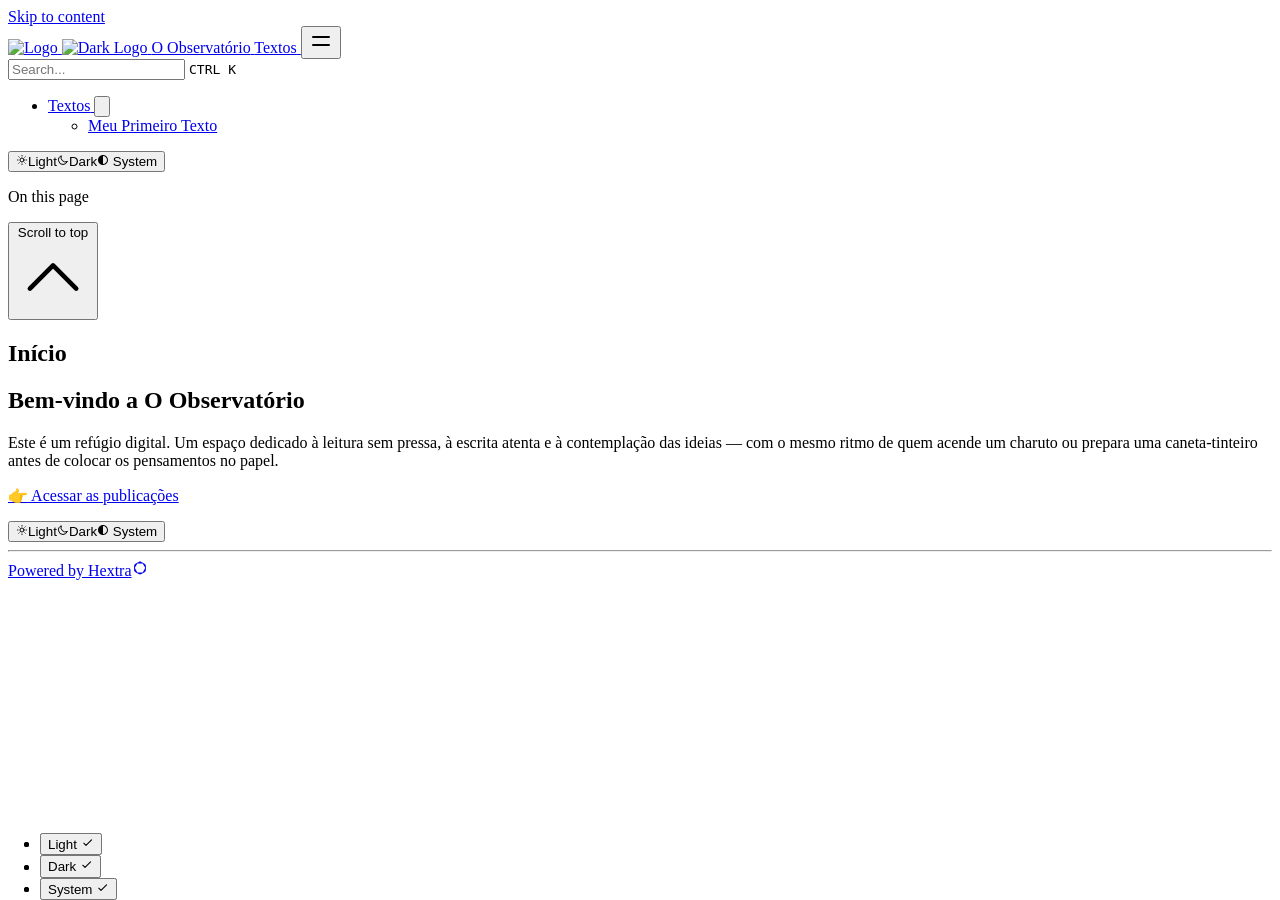
==== public/index.html @ ff262e1a "commirt inicial - testando" ====
<!DOCTYPE html>
<html lang="en" dir="ltr"><head>
	<meta name="generator" content="Hugo 0.154.5"><script src="/livereload.js?mindelay=10&amp;v=2&amp;port=1313&amp;path=livereload" data-no-instant defer></script>
  <meta charset="utf-8" />
  <meta name="viewport" content="width=device-width, initial-scale=1.0" /><meta name="robots" content="noindex, nofollow" />
  <link rel="icon shortcut" href="/favicon.ico" sizes="32x32" />
<link rel="icon" href="/favicon.svg" type="image/svg+xml" id="favicon-svg" />
<link rel="icon" href="/favicon-16x16.png" type="image/png" sizes="16x16" />
<link rel="icon" href="/favicon-32x32.png" type="image/png" sizes="32x32" />
<link rel="apple-touch-icon" href="/apple-touch-icon.png" sizes="180x180" />
<link fetchpriority="low" href="/site.webmanifest" rel="manifest" />
<title>O Observatório</title>
  <meta name="description" content="" /><link rel="canonical" href="http://localhost:1313/" itemprop="url" />

<meta property="og:title" content="Início">
<meta
  property="og:description"
  content="
    
      
    
  ">
<meta
  property="og:type"
  content="
    website
  ">
<meta property="og:url" content="http://localhost:1313/">


  <meta itemprop="name" content="Início">
  <meta itemprop="description" content="Bem-vindo a O ObservatórioEste é um refúgio digital. Um espaço dedicado à leitura sem pressa, à escrita atenta e à contemplação das ideias — com o mesmo ritmo de quem acende um charuto ou prepara uma caneta-tinteiro antes de colocar os pensamentos no papel.
👉 Acessar as publicações">
  <meta itemprop="datePublished" content="2026-05-23T12:38:00-03:00">
  <meta itemprop="dateModified" content="2026-05-23T12:38:00-03:00">
  <meta itemprop="wordCount" content="48">
  <meta name="twitter:card" content="summary">
  <meta name="twitter:title" content="Início">
  <meta name="twitter:description" content="Bem-vindo a O ObservatórioEste é um refúgio digital. Um espaço dedicado à leitura sem pressa, à escrita atenta e à contemplação das ideias — com o mesmo ritmo de quem acende um charuto ou prepara uma caneta-tinteiro antes de colocar os pensamentos no papel.
👉 Acessar as publicações">
<link href="/css/compiled/main.css" rel="stylesheet" />
    <link href="/css/variables.css" rel="stylesheet" />
    <link href="/css/custom.css" rel="stylesheet" />

  
<script src="/js/main-head.js" integrity=""></script>

  
  
  </head>
<body>
    <a href="#content" class="hx:sr-only hx:focus-visible:not-sr-only hx:focus-visible:fixed hx:focus-visible:z-50 hx:focus-visible:top-2 hx:focus-visible:left-2 hx:focus-visible:bg-primary-500 hx:focus-visible:text-white hx:focus-visible:px-4 hx:focus-visible:py-2 hx:focus-visible:rounded-md hx:focus-visible:text-sm hx:focus-visible:font-medium">Skip to content</a><div class="hextra-nav-container hx:sticky hx:top-0 hx:z-20 hx:w-full hx:bg-transparent hx:print:hidden">
  <div
    class="hextra-nav-container-blur hx:pointer-events-none hx:absolute hx:z-[-1] hx:h-full hx:w-full hx:bg-white hx:dark:bg-dark hx:shadow-[0_2px_4px_rgba(0,0,0,.02),0_1px_0_rgba(0,0,0,.06)] hx:contrast-more:shadow-[0_0_0_1px_#000] hx:dark:shadow-[0_-1px_0_rgba(255,255,255,.1)_inset] hx:contrast-more:dark:shadow-[0_0_0_1px_#fff]"
  ></div>

  <nav class="hextra-max-navbar-width hx:mx-auto hx:flex hx:items-center hx:justify-end hx:gap-2 hx:h-16 hx:px-6">
    <a class="hx:flex hx:items-center hx:hover:opacity-75 hx:ltr:mr-auto hx:rtl:ml-auto" href="/">
    <img class="hx:mr-2 hx:block hx:dark:hidden" src="/images/logo.svg" alt="Logo" height="20" width="20" />
    <img class="hx:mr-2 hx:hidden hx:dark:block" src="/images/logo.svg" alt="Dark Logo" height="20" width="20" />
    <span class="hx:mr-2 hx:font-extrabold hx:inline hx:select-none">O Observatório</span>
</a>
<a
  title=""
  href="/blog"
  
  class="hx:text-sm hx:contrast-more:text-gray-700 hx:contrast-more:dark:text-gray-100 hx:relative hx:-ml-2 hx:hidden hx:whitespace-nowrap hx:p-2 hx:md:inline-flex hx:items-center hx:gap-1 hx:text-gray-600 hx:hover:text-gray-800 hx:dark:text-gray-400 hx:dark:hover:text-gray-200"
><span class="hx:text-center">Textos</span>
</a><button type="button" aria-label="Menu" aria-expanded="false" class="hextra-hamburger-menu hx:cursor-pointer hx:-mr-2 hx:rounded-sm hx:p-2 hx:active:bg-gray-400/20 hx:md:hidden hx:hextra-focus-visible-inset"><svg height=24 fill="none" viewBox="0 0 24 24" stroke="currentColor"><g><path stroke-linecap="round" stroke-linejoin="round" stroke-width="2" d="M4 8H20"></path></g><g><path stroke-linecap="round" stroke-linejoin="round" stroke-width="2" d="M4 16H20"></path></g></svg></button>
  </nav>
</div>

  <div class='hx:mx-auto hx:flex hextra-max-page-width'>
    <aside class="hextra-sidebar-container hx:flex hx:flex-col hx:print:hidden hx:md:top-16 hx:md:shrink-0 hx:md:w-64 hx:md:self-start hx:max-md:[transform:translate3d(0,-100%,0)] hx:md:hidden hx:xl:block">
    <div class="hx:px-4 hx:pt-4 hx:md:hidden">
      <div class="hextra-search-wrapper hx:relative hx:md:w-64">
  <div class="hx:relative hx:flex hx:items-center hx:text-gray-900 hx:contrast-more:text-gray-800 hx:dark:text-gray-300 hx:contrast-more:dark:text-gray-300">
    <input
      placeholder="Search..."
      aria-label="Search..."
      class="hextra-search-input hx:hextra-focus-visible hx:block hx:w-full hx:appearance-none hx:rounded-lg hx:px-3 hx:py-2 hx:transition-colors hx:text-base hx:leading-tight hx:md:text-sm hx:bg-black/[.05] hx:dark:bg-gray-50/10 hx:focus-visible:bg-white hx:dark:focus-visible:bg-dark hx:placeholder:text-gray-500 hx:dark:placeholder:text-gray-400 hx:contrast-more:border hx:contrast-more:border-current"
      type="search"
      autocomplete="off"
      value=""
      spellcheck="false"
    />
    <kbd
      class="hx:absolute hx:my-1.5 hx:select-none hx:ltr:right-1.5 hx:rtl:left-1.5 hx:h-5 hx:rounded-sm hx:bg-white hx:px-1.5 hx:font-mono hx:text-[10px] hx:font-medium hx:text-gray-500 hx:border hx:border-gray-200 hx:dark:border-gray-100/20 hx:dark:bg-dark/50 hx:contrast-more:border-current hx:contrast-more:text-current hx:contrast-more:dark:border-current hx:items-center hx:gap-1 hx:transition-opacity hx:pointer-events-none hx:hidden hx:sm:flex"
    >
      CTRL K
    </kbd>
  </div>

  <div>
    <ul
      class="hextra-search-results hextra-scrollbar hx:hidden hx:border hx:border-gray-200 hx:bg-white hx:text-gray-100 hx:dark:border-neutral-800 hx:dark:bg-neutral-900 hx:absolute hx:top-full hx:z-20 hx:mt-2 hx:overflow-auto hx:overscroll-contain hx:rounded-xl hx:py-2.5 hx:shadow-xl hx:max-h-[min(calc(50vh-11rem-env(safe-area-inset-bottom)),400px)] hx:md:max-h-[min(calc(100vh-5rem-env(safe-area-inset-bottom)),400px)] hx:inset-x-0 hx:ltr:md:left-auto hx:rtl:md:right-auto hx:contrast-more:border hx:contrast-more:border-gray-900 hx:contrast-more:dark:border-gray-50 hx:w-screen hx:min-h-[100px] hx:max-w-[min(calc(100vw-2rem),calc(100%+20rem))]"
      aria-label="Search results"
      style="transition: max-height 0.2s ease 0s;"
    ></ul>
    <div class="hextra-search-status hx:sr-only" aria-live="polite" role="status"></div>
  </div>
</div>

    </div><div class="hextra-scrollbar hx:overflow-y-auto hx:overflow-x-hidden hx:p-4 hx:grow hx:md:h-[calc(100vh-var(--navbar-height)-var(--menu-height))]">
    <ul class="hx:flex hx:flex-col hx:gap-1 hx:md:hidden">
      
      
              <li class=""><div class="hextra-sidebar-item hx:group hx:relative hx:flex hx:items-center" data-active="false">
    <a
      class="hx:flex hx:items-center hx:justify-between hx:gap-2 hx:grow hx:cursor-pointer hx:rounded-sm hx:px-2 hx:py-1.5 hx:text-sm hx:transition-colors [-webkit-tap-highlight-color:transparent] [-webkit-touch-callout:none] hx:hextra-focus-visible-inset hx:ltr:pr-8 hx:rtl:pl-8 hx:text-gray-500 hx:hover:bg-gray-100 hx:hover:text-gray-900 hx:contrast-more:border hx:contrast-more:border-transparent hx:contrast-more:text-gray-900 hx:contrast-more:hover:border-gray-900 hx:dark:text-neutral-400 hx:dark:hover:bg-primary-100/5 hx:dark:hover:text-gray-50 hx:contrast-more:dark:text-gray-50 hx:contrast-more:dark:hover:border-gray-50"
      href="/blog/"
      
    >
      <span class="hx:min-w-0 [word-break:break-word]">Textos</span>
    </a>
      <button type="button" class="hextra-sidebar-collapsible-button hx:absolute hx:top-1/2 hx:-translate-y-1/2 hx:ltr:right-2 hx:rtl:left-2 hx:shrink-0 hx:cursor-pointer hx:p-0 hx:text-gray-500 hx:dark:text-neutral-400 hx:group-hover:text-gray-900 hx:dark:group-hover:text-gray-50 hx:group-data-[active=true]:text-primary-800 hx:group-data-[active=true]:dark:text-primary-600 hx:hextra-focus-visible-inset" aria-label="Toggle section" aria-expanded="false"><svg fill="none" viewBox="0 0 24 24" stroke="currentColor" aria-hidden="true" focusable="false" class="hx:h-[18px] hx:min-w-[18px] hx:rounded-xs hx:p-0.5 hx:hover:bg-gray-800/5 hx:dark:hover:bg-gray-100/5"><path stroke-linecap="round" stroke-linejoin="round" stroke-width="2" d="M9 5l7 7-7 7" class="hx:origin-center hx:transition-transform hx:rtl:-rotate-180"></path></svg></button>
  </div><div class="hextra-sidebar-children hx:ltr:pr-0 hx:rtl:pl-0 hx:overflow-hidden">
        <ul class='hx:relative hx:flex hx:flex-col hx:gap-1 hx:before:absolute hx:before:inset-y-1 hx:before:w-px hx:before:bg-gray-200 hx:before:content-[""] hx:ltr:ml-3 hx:ltr:pl-3 hx:ltr:before:left-0 hx:rtl:mr-3 hx:rtl:pr-3 hx:rtl:before:right-0 hx:dark:before:bg-neutral-800'><li class="hx:flex hx:flex-col "><div class="hextra-sidebar-item hx:group hx:relative hx:flex hx:items-center" data-active="false">
    <a
      class="hx:flex hx:items-center hx:justify-between hx:gap-2 hx:grow hx:cursor-pointer hx:rounded-sm hx:px-2 hx:py-1.5 hx:text-sm hx:transition-colors [-webkit-tap-highlight-color:transparent] [-webkit-touch-callout:none] hx:hextra-focus-visible-inset hx:text-gray-500 hx:hover:bg-gray-100 hx:hover:text-gray-900 hx:contrast-more:border hx:contrast-more:border-transparent hx:contrast-more:text-gray-900 hx:contrast-more:hover:border-gray-900 hx:dark:text-neutral-400 hx:dark:hover:bg-primary-100/5 hx:dark:hover:text-gray-50 hx:contrast-more:dark:text-gray-50 hx:contrast-more:dark:hover:border-gray-50"
      href="/blog/meu-primeiro-texto/"
      
    >
      <span class="hx:min-w-0 [word-break:break-word]">Meu Primeiro Texto</span>
    </a>
  </div>
              
            </li></ul>
      </div></li>
    </ul>

    <div class="hx:max-xl:hidden hx:h-0 hx:w-64 hx:shrink-0"></div></div>
  
  
    <div class="hx:md:hidden  hx:sticky hx:bottom-0 hx:max-h-(--menu-height) hx:bg-white hx:dark:bg-dark hx:mx-4 hx:py-4 hx:shadow-[0_-12px_16px_#fff] hx:flex hx:items-center hx:gap-2 hx:border-gray-200 hx:dark:border-neutral-800 hx:dark:shadow-[0_-12px_16px_#111] hx:contrast-more:border-neutral-400 hx:contrast-more:shadow-none hx:contrast-more:dark:shadow-none hx:border-t" data-toggle-animation="show"><div class="hx:flex hx:grow hx:flex-col"><div class="hx:flex hx:justify-items-start hx:group" data-theme="light">
  <button
    title="Change theme"
    data-state="closed"
    data-location="bottom"
    class="hextra-theme-toggle hx:cursor-pointer hx:rounded-md hx:text-left hx:font-medium hx:h-7 hx:px-2 hx:text-xs hx:hover:bg-gray-100 hx:hover:text-gray-900 hx:dark:hover:bg-primary-100/5 hx:dark:hover:text-gray-50 hx:font-medium hx:text-gray-600 hx:transition-colors hx:dark:text-gray-400 hx:grow"
    type="button"
    aria-label="Change theme"
    aria-expanded="false"
    aria-haspopup="menu"
  >
    <div class="hx:flex hx:items-center hx:gap-2 hx:capitalize"><svg height=12 class="hx:group-data-[theme=dark]:hidden hx:group-data-[theme=system]:hidden" xmlns="http://www.w3.org/2000/svg" fill="none" viewBox="0 0 24 24" stroke-width="2" stroke="currentColor" aria-hidden="true"><path stroke-linecap="round" stroke-linejoin="round" d="M12 3v1m0 16v1m9-9h-1M4 12H3m15.364 6.364l-.707-.707M6.343 6.343l-.707-.707m12.728 0l-.707.707M6.343 17.657l-.707.707M16 12a4 4 0 11-8 0 4 4 0 018 0z"/></svg><span class="hx:group-data-[theme=dark]:hidden hx:group-data-[theme=system]:hidden">Light</span><svg height=12 class="hx:group-data-[theme=light]:hidden hx:group-data-[theme=system]:hidden" xmlns="http://www.w3.org/2000/svg" fill="none" viewBox="0 0 24 24" stroke-width="2" stroke="currentColor" aria-hidden="true"><path stroke-linecap="round" stroke-linejoin="round" d="M20.354 15.354A9 9 0 018.646 3.646 9.003 9.003 0 0012 21a9.003 9.003 0 008.354-5.646z"/></svg><span class="hx:group-data-[theme=light]:hidden hx:group-data-[theme=system]:hidden">Dark</span><svg height=12 class="hx:group-data-[theme=dark]:hidden hx:group-data-[theme=light]:hidden" xmlns="http://www.w3.org/2000/svg" viewBox="0 0 24 24"  fill="currentColor">
  <path d="M 11.996094,2 C 6.4986225,2.0192368 2.03125,6.5024993 2.03125,12 c 0,5.497501 4.4673725,9.980763 9.964844,10 H 12 12.0039 c 5.497471,-0.01924 9.964844,-4.502499 9.964844,-10 0,-5.4975007 -4.467373,-9.9807632 -9.964844,-10 H 12 Z M 12,4 c 4.417218,0.017598 7.96875,3.5822356 7.96875,8 0,4.417764 -3.551532,7.982402 -7.96875,8 z" />
</svg>
<span class="hx:group-data-[theme=dark]:hidden hx:group-data-[theme=light]:hidden">System</span></div>
  </button>
  <ul
    class="hextra-theme-toggle-options hx:hidden hx:z-20 hx:max-h-64 hx:overflow-auto hx:rounded-lg hx:border hx:border-gray-200 hx:bg-white hx:p-1 hx:text-sm hx:shadow-lg hx:dark:border-neutral-700 hx:dark:bg-neutral-900"
    style="position: fixed; inset: auto auto 0px 0px; margin: 0px; min-width: 100px;"
    data-theme="light"
    role="menu"
  >
    <li role="none" class="hx:flex hx:flex-col">
      <button
        type="button"
        role="menuitemradio"
        aria-checked="true"
        tabindex="-1"
        data-item="light"
        class="hx:text-gray-700 hx:dark:text-gray-300 hx:hover:bg-gray-100 hx:hover:text-gray-900 hx:dark:hover:bg-neutral-800 hx:dark:hover:text-gray-100 hx:relative hx:cursor-pointer hx:whitespace-nowrap hx:rounded-sm hx:py-1.5 hx:transition-colors hx:ltr:pl-3 hx:ltr:pr-9 hx:rtl:pr-3 hx:rtl:pl-9 hx:text-left hx:w-full hx:bg-transparent hx:border-0"
      >
        Light
         <span class="hx:absolute hx:inset-y-0 hx:flex hx:items-center hx:ltr:right-3 hx:rtl:left-3 hx:group-data-[theme=dark]:hidden hx:group-data-[theme=system]:hidden"><svg height=1em width=1em xmlns="http://www.w3.org/2000/svg" fill="none" viewBox="0 0 24 24" stroke-width="2" stroke="currentColor" aria-hidden="true"><path stroke-linecap="round" stroke-linejoin="round" d="M5 13l4 4L19 7"/></svg></span>
      </button>
    </li>
    <li role="none" class="hx:flex hx:flex-col">
      <button
        type="button"
        role="menuitemradio"
        aria-checked="false"
        tabindex="-1"
        data-item="dark"
        class="hx:text-gray-700 hx:dark:text-gray-300 hx:hover:bg-gray-100 hx:hover:text-gray-900 hx:dark:hover:bg-neutral-800 hx:dark:hover:text-gray-100 hx:relative hx:cursor-pointer hx:whitespace-nowrap hx:rounded-sm hx:py-1.5 hx:transition-colors hx:ltr:pl-3 hx:ltr:pr-9 hx:rtl:pr-3 hx:rtl:pl-9 hx:text-left hx:w-full hx:bg-transparent hx:border-0"
      >
        Dark
         <span class="hx:absolute hx:inset-y-0 hx:flex hx:items-center hx:ltr:right-3 hx:rtl:left-3 hx:group-data-[theme=light]:hidden hx:group-data-[theme=system]:hidden"><svg height=1em width=1em xmlns="http://www.w3.org/2000/svg" fill="none" viewBox="0 0 24 24" stroke-width="2" stroke="currentColor" aria-hidden="true"><path stroke-linecap="round" stroke-linejoin="round" d="M5 13l4 4L19 7"/></svg></span>
      </button>
    </li>
    <li role="none" class="hx:flex hx:flex-col">
      <button
        type="button"
        role="menuitemradio"
        aria-checked="false"
        tabindex="-1"
        data-item="system"
        class="hx:text-gray-700 hx:dark:text-gray-300 hx:hover:bg-gray-100 hx:hover:text-gray-900 hx:dark:hover:bg-neutral-800 hx:dark:hover:text-gray-100 hx:relative hx:cursor-pointer hx:whitespace-nowrap hx:rounded-sm hx:py-1.5 hx:transition-colors hx:ltr:pl-3 hx:ltr:pr-9 hx:rtl:pr-3 hx:rtl:pl-9 hx:text-left hx:w-full hx:bg-transparent hx:border-0"
      >
        System
         <span class="hx:absolute hx:inset-y-0 hx:flex hx:items-center hx:ltr:right-3 hx:rtl:left-3 hx:group-data-[theme=dark]:hidden hx:group-data-[theme=light]:hidden"><svg height=1em width=1em xmlns="http://www.w3.org/2000/svg" fill="none" viewBox="0 0 24 24" stroke-width="2" stroke="currentColor" aria-hidden="true"><path stroke-linecap="round" stroke-linejoin="round" d="M5 13l4 4L19 7"/></svg></span>
      </button>
    </li>
  </ul>
</div>
</div></div></aside>
    
<nav class="hextra-toc hx:order-last hx:hidden hx:w-64 hx:shrink-0 hx:xl:block hx:print:hidden hx:px-4" aria-label="Table of contents">
    <div class="hextra-scrollbar hx:sticky hx:top-16 hx:overflow-y-auto hx:pr-4 hx:pt-6 hx:text-sm [hyphens:auto] hx:max-h-[calc(100vh-var(--navbar-height)-env(safe-area-inset-bottom))] hx:ltr:-mr-4 hx:rtl:-ml-4"><p class="hx:mb-4 hx:font-semibold hx:tracking-tight">On this page</p><ul></ul>
      <div class="hx:mt-8 hx:border-t hx:bg-white hx:pt-8 hx:shadow-[0_-12px_16px_white] hx:dark:bg-dark hx:dark:shadow-[0_-12px_16px_#111] hx:sticky hx:bottom-0 hx:flex hx:flex-col hx:items-start hx:gap-2 hx:pb-8 hx:border-gray-200 hx:dark:border-neutral-800 hx:contrast-more:border-t hx:contrast-more:border-neutral-400 hx:contrast-more:shadow-none hx:contrast-more:dark:border-neutral-400">
        <button id="backToTop" tabindex="-1" class="hx:cursor-pointer hx:transition-all hx:duration-75 hx:opacity-0 hx:text-xs hx:font-medium hx:text-gray-500 hx:hover:text-gray-900 hx:dark:text-gray-400 hx:dark:hover:text-gray-100 hx:contrast-more:text-gray-800 hx:contrast-more:dark:text-gray-50">
          <span>Scroll to top</span>
          <svg xmlns="http://www.w3.org/2000/svg" fill="none" viewBox="0 0 24 24" stroke-width="1.5" stroke="currentColor" aria-hidden="true" focusable="false" class="hx:inline hx:ltr:ml-1 hx:rtl:mr-1 hx:h-3.5 hx:w-3.5 hx:rounded-full hx:border hx:border-gray-500 hx:hover:border-gray-900 hx:dark:border-gray-400 hx:dark:hover:border-gray-100 hx:contrast-more:border-gray-800 hx:contrast-more:dark:border-gray-50">
            <path stroke-linecap="round" stroke-linejoin="round" d="M4.5 15.75l7.5-7.5 7.5 7.5" />
          </svg>
        </button>
      </div>
    </div>
  </nav>


    <article class="hx:w-full hx:break-words hx:flex hx:min-h-[calc(100vh-var(--navbar-height))] hx:min-w-0 hx:justify-center hx:pb-8 hx:pr-[calc(env(safe-area-inset-right)-1.5rem)]">
      <main id="content" class="hx:w-full hx:min-w-0 hextra-max-content-width hx:px-6 hx:pt-4 hx:md:px-12">
        <h1 class="hx:text-center hx:mt-2 hx:text-4xl hx:font-bold hx:tracking-tight hx:text-slate-900 hx:dark:text-slate-100">Início</h1>
        <div class="content">
          <h1>Bem-vindo a O Observatório</h1><p>Este é um refúgio digital. Um espaço dedicado à leitura sem pressa, à escrita atenta e à contemplação das ideias — com o mesmo ritmo de quem acende um charuto ou prepara uma caneta-tinteiro antes de colocar os pensamentos no papel.</p>
<p><a href="/blog/">👉 Acessar as publicações</a></p>

        </div>
      </main>
    </article>
  </div>

      <footer class="hextra-footer hx:bg-gray-100 hx:pb-[env(safe-area-inset-bottom)] hx:dark:bg-neutral-900 hx:print:bg-transparent"><div class="hx:mx-auto hx:flex hx:gap-2 hx:py-2 hx:px-4 hextra-max-footer-width"><div class="hx:flex hx:justify-items-start hx:group" data-theme="light">
  <button
    title="Change theme"
    data-state="closed"
    data-location="bottom"
    class="hextra-theme-toggle hx:cursor-pointer hx:rounded-md hx:text-left hx:font-medium hx:h-7 hx:px-2 hx:text-xs hx:hover:bg-gray-100 hx:hover:text-gray-900 hx:dark:hover:bg-primary-100/5 hx:dark:hover:text-gray-50 hx:font-medium hx:text-gray-600 hx:transition-colors hx:dark:text-gray-400 hx:grow"
    type="button"
    aria-label="Change theme"
    aria-expanded="false"
    aria-haspopup="menu"
  >
    <div class="hx:flex hx:items-center hx:gap-2 hx:capitalize"><svg height=12 class="hx:group-data-[theme=dark]:hidden hx:group-data-[theme=system]:hidden" xmlns="http://www.w3.org/2000/svg" fill="none" viewBox="0 0 24 24" stroke-width="2" stroke="currentColor" aria-hidden="true"><path stroke-linecap="round" stroke-linejoin="round" d="M12 3v1m0 16v1m9-9h-1M4 12H3m15.364 6.364l-.707-.707M6.343 6.343l-.707-.707m12.728 0l-.707.707M6.343 17.657l-.707.707M16 12a4 4 0 11-8 0 4 4 0 018 0z"/></svg><span class="hx:group-data-[theme=dark]:hidden hx:group-data-[theme=system]:hidden">Light</span><svg height=12 class="hx:group-data-[theme=light]:hidden hx:group-data-[theme=system]:hidden" xmlns="http://www.w3.org/2000/svg" fill="none" viewBox="0 0 24 24" stroke-width="2" stroke="currentColor" aria-hidden="true"><path stroke-linecap="round" stroke-linejoin="round" d="M20.354 15.354A9 9 0 018.646 3.646 9.003 9.003 0 0012 21a9.003 9.003 0 008.354-5.646z"/></svg><span class="hx:group-data-[theme=light]:hidden hx:group-data-[theme=system]:hidden">Dark</span><svg height=12 class="hx:group-data-[theme=dark]:hidden hx:group-data-[theme=light]:hidden" xmlns="http://www.w3.org/2000/svg" viewBox="0 0 24 24"  fill="currentColor">
  <path d="M 11.996094,2 C 6.4986225,2.0192368 2.03125,6.5024993 2.03125,12 c 0,5.497501 4.4673725,9.980763 9.964844,10 H 12 12.0039 c 5.497471,-0.01924 9.964844,-4.502499 9.964844,-10 0,-5.4975007 -4.467373,-9.9807632 -9.964844,-10 H 12 Z M 12,4 c 4.417218,0.017598 7.96875,3.5822356 7.96875,8 0,4.417764 -3.551532,7.982402 -7.96875,8 z" />
</svg>
<span class="hx:group-data-[theme=dark]:hidden hx:group-data-[theme=light]:hidden">System</span></div>
  </button>
  <ul
    class="hextra-theme-toggle-options hx:hidden hx:z-20 hx:max-h-64 hx:overflow-auto hx:rounded-lg hx:border hx:border-gray-200 hx:bg-white hx:p-1 hx:text-sm hx:shadow-lg hx:dark:border-neutral-700 hx:dark:bg-neutral-900"
    style="position: fixed; inset: auto auto 0px 0px; margin: 0px; min-width: 100px;"
    data-theme="light"
    role="menu"
  >
    <li role="none" class="hx:flex hx:flex-col">
      <button
        type="button"
        role="menuitemradio"
        aria-checked="true"
        tabindex="-1"
        data-item="light"
        class="hx:text-gray-700 hx:dark:text-gray-300 hx:hover:bg-gray-100 hx:hover:text-gray-900 hx:dark:hover:bg-neutral-800 hx:dark:hover:text-gray-100 hx:relative hx:cursor-pointer hx:whitespace-nowrap hx:rounded-sm hx:py-1.5 hx:transition-colors hx:ltr:pl-3 hx:ltr:pr-9 hx:rtl:pr-3 hx:rtl:pl-9 hx:text-left hx:w-full hx:bg-transparent hx:border-0"
      >
        Light
         <span class="hx:absolute hx:inset-y-0 hx:flex hx:items-center hx:ltr:right-3 hx:rtl:left-3 hx:group-data-[theme=dark]:hidden hx:group-data-[theme=system]:hidden"><svg height=1em width=1em xmlns="http://www.w3.org/2000/svg" fill="none" viewBox="0 0 24 24" stroke-width="2" stroke="currentColor" aria-hidden="true"><path stroke-linecap="round" stroke-linejoin="round" d="M5 13l4 4L19 7"/></svg></span>
      </button>
    </li>
    <li role="none" class="hx:flex hx:flex-col">
      <button
        type="button"
        role="menuitemradio"
        aria-checked="false"
        tabindex="-1"
        data-item="dark"
        class="hx:text-gray-700 hx:dark:text-gray-300 hx:hover:bg-gray-100 hx:hover:text-gray-900 hx:dark:hover:bg-neutral-800 hx:dark:hover:text-gray-100 hx:relative hx:cursor-pointer hx:whitespace-nowrap hx:rounded-sm hx:py-1.5 hx:transition-colors hx:ltr:pl-3 hx:ltr:pr-9 hx:rtl:pr-3 hx:rtl:pl-9 hx:text-left hx:w-full hx:bg-transparent hx:border-0"
      >
        Dark
         <span class="hx:absolute hx:inset-y-0 hx:flex hx:items-center hx:ltr:right-3 hx:rtl:left-3 hx:group-data-[theme=light]:hidden hx:group-data-[theme=system]:hidden"><svg height=1em width=1em xmlns="http://www.w3.org/2000/svg" fill="none" viewBox="0 0 24 24" stroke-width="2" stroke="currentColor" aria-hidden="true"><path stroke-linecap="round" stroke-linejoin="round" d="M5 13l4 4L19 7"/></svg></span>
      </button>
    </li>
    <li role="none" class="hx:flex hx:flex-col">
      <button
        type="button"
        role="menuitemradio"
        aria-checked="false"
        tabindex="-1"
        data-item="system"
        class="hx:text-gray-700 hx:dark:text-gray-300 hx:hover:bg-gray-100 hx:hover:text-gray-900 hx:dark:hover:bg-neutral-800 hx:dark:hover:text-gray-100 hx:relative hx:cursor-pointer hx:whitespace-nowrap hx:rounded-sm hx:py-1.5 hx:transition-colors hx:ltr:pl-3 hx:ltr:pr-9 hx:rtl:pr-3 hx:rtl:pl-9 hx:text-left hx:w-full hx:bg-transparent hx:border-0"
      >
        System
         <span class="hx:absolute hx:inset-y-0 hx:flex hx:items-center hx:ltr:right-3 hx:rtl:left-3 hx:group-data-[theme=dark]:hidden hx:group-data-[theme=light]:hidden"><svg height=1em width=1em xmlns="http://www.w3.org/2000/svg" fill="none" viewBox="0 0 24 24" stroke-width="2" stroke="currentColor" aria-hidden="true"><path stroke-linecap="round" stroke-linejoin="round" d="M5 13l4 4L19 7"/></svg></span>
      </button>
    </li>
  </ul>
</div>
</div><hr class="hx:border-gray-200 hx:dark:border-neutral-800" /><div class="hextra-custom-footer hextra-max-footer-width hx:mx-auto hx:pl-[max(env(safe-area-inset-left),1.5rem)] hx:pr-[max(env(safe-area-inset-right),1.5rem)] hx:text-gray-600 hx:dark:text-gray-400"></div><div
      class="hextra-max-footer-width hx:mx-auto hx:flex hx:justify-center hx:py-12 hx:pl-[max(env(safe-area-inset-left),1.5rem)] hx:pr-[max(env(safe-area-inset-right),1.5rem)] hx:text-gray-600 hx:dark:text-gray-400 hx:md:justify-start"
    >
      <div class="hx:flex hx:w-full hx:flex-col hx:items-center hx:sm:items-start"><div class="hx:font-semibold"><a class="hx:flex hx:text-sm hx:items-center hx:gap-1 hx:text-current" target="_blank" rel="noopener noreferrer" title="Hextra GitHub Homepage" href="https://github.com/imfing/hextra">
    <span>Powered by Hextra<svg height=1em class="hx:inline-block hx:ltr:ml-1 hx:rtl:mr-1 hx:align-[-2.5px]" viewBox="0 0 180 180" xmlns="http://www.w3.org/2000/svg" fill="currentColor"><path fill-rule="evenodd" clip-rule="evenodd" d="m 105.50024,22.224647 c -9.59169,-5.537563 -21.40871,-5.537563 -31.000093,0 L 39.054693,42.689119 C 29.463353,48.226675 23.55484,58.460531 23.55484,69.535642 v 40.928918 c 0,11.07542 5.908513,21.3092 15.499853,26.84652 l 35.445453,20.46446 c 9.591313,5.53732 21.408404,5.53732 31.000094,0 l 35.44507,-20.46446 c 9.59131,-5.53732 15.49985,-15.7711 15.49985,-26.84652 V 69.535642 c 0,-11.075111 -5.90854,-21.308967 -15.49985,-26.846523 z M 34.112797,85.737639 c -1.384445,2.397827 -1.384445,5.352099 0,7.749927 l 24.781554,42.922974 c 1.38437,2.39783 3.942853,3.87496 6.711592,3.87496 h 49.563107 c 2.76905,0 5.3273,-1.47713 6.71144,-3.87496 l 24.78194,-42.922974 c 1.38414,-2.397828 1.38414,-5.3521 0,-7.749927 L 121.88049,42.814746 c -1.38414,-2.397828 -3.94239,-3.874964 -6.71144,-3.874964 H 65.605944 c -2.768739,0 -5.327223,1.477059 -6.711592,3.874964 z" style="stroke-width:0.774993" /></svg></span>
  </a></div></div>
    </div></footer>
    
    <script defer src="/js/main.js" integrity=""></script>
<script defer src="/js/flexsearch.9f5b5908f93ae86f1ecd4b043b799f580c2d1654e703dd9357d568ac41b2547a.js" integrity="sha256-n1tZCPk66G8ezUsEO3mfWAwtFlTnA92TV9VorEGyVHo=" crossorigin="anonymous"></script><script defer src="/en.search.js" integrity=""></script>
  </body>
</html>
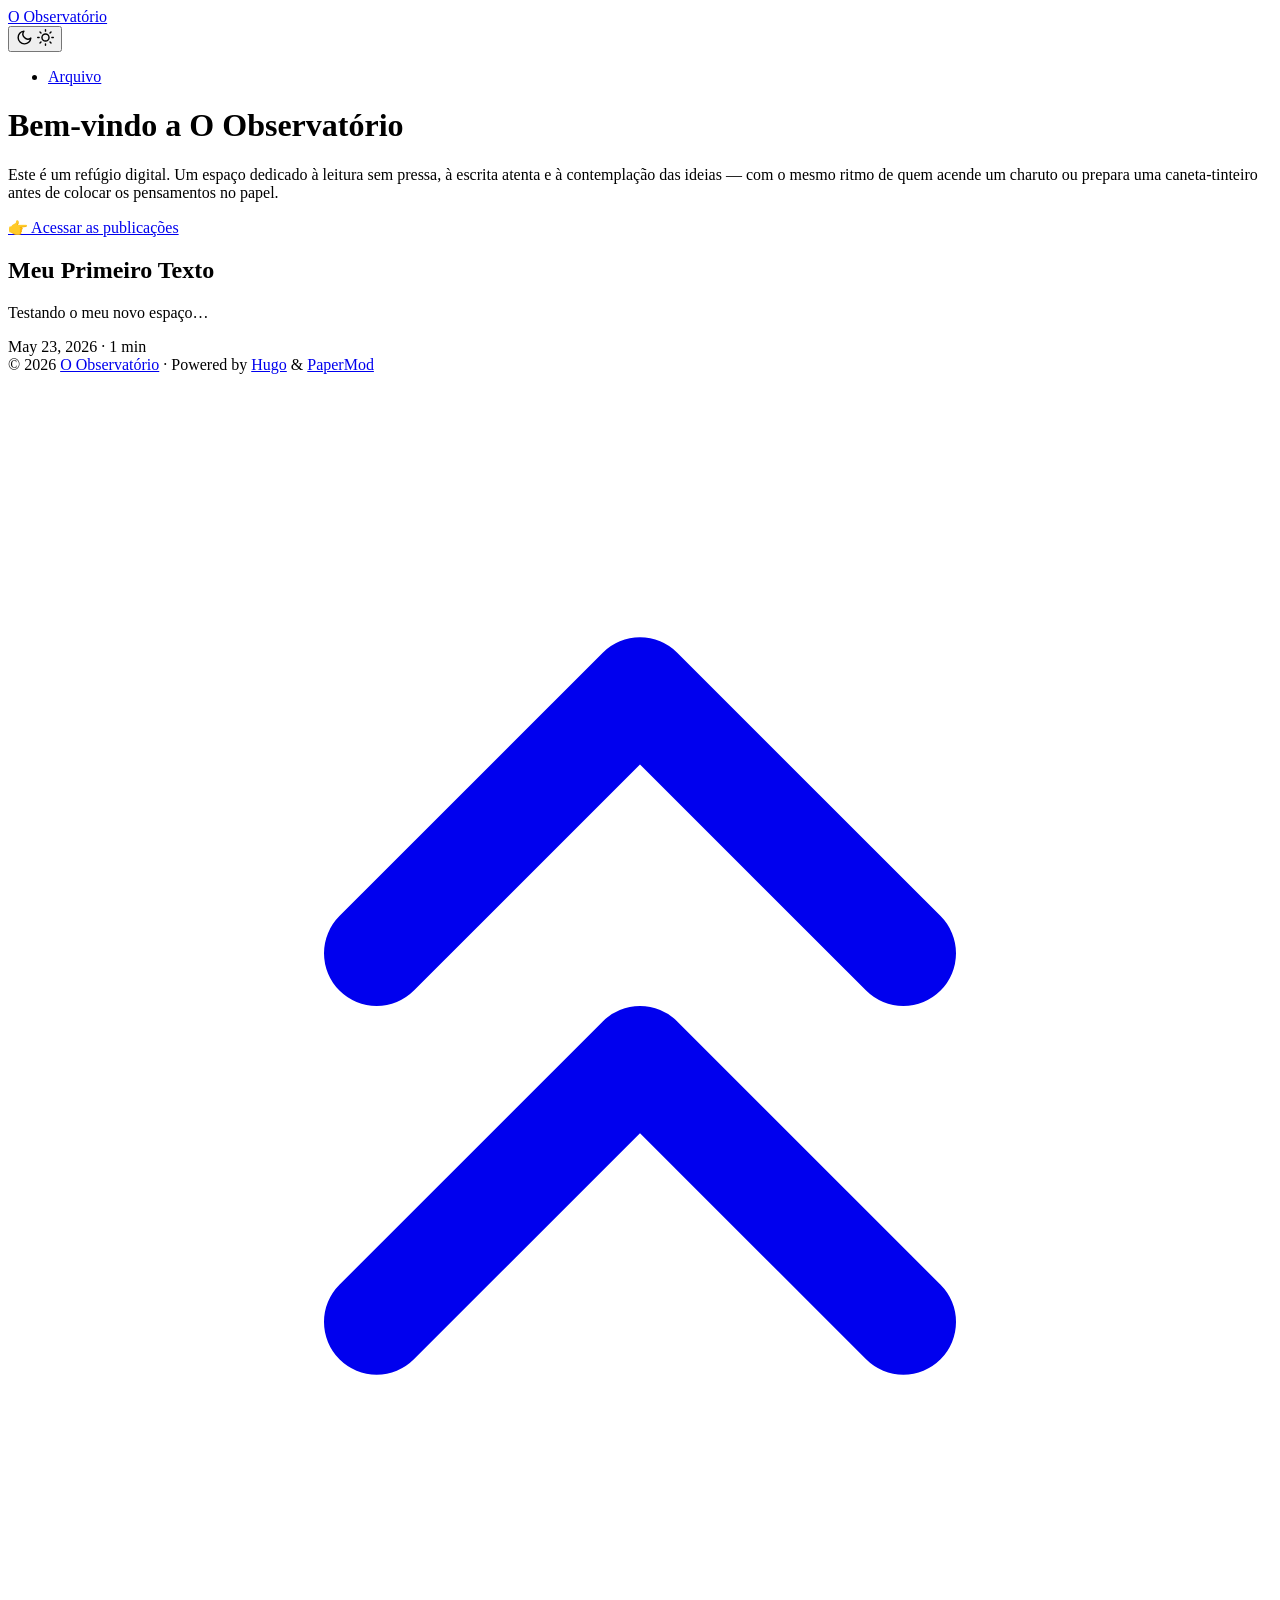
==== commit c756c5e6: "Trocando para o tema PaperMod e ajustando arquivos" ====
--- a/public/index.html
+++ b/public/index.html
@@ -1,300 +1,212 @@
 <!DOCTYPE html>
-<html lang="en" dir="ltr"><head>
-	<meta name="generator" content="Hugo 0.154.5"><script src="/livereload.js?mindelay=10&amp;v=2&amp;port=1313&amp;path=livereload" data-no-instant defer></script>
-  <meta charset="utf-8" />
-  <meta name="viewport" content="width=device-width, initial-scale=1.0" /><meta name="robots" content="noindex, nofollow" />
-  <link rel="icon shortcut" href="/favicon.ico" sizes="32x32" />
-<link rel="icon" href="/favicon.svg" type="image/svg+xml" id="favicon-svg" />
-<link rel="icon" href="/favicon-16x16.png" type="image/png" sizes="16x16" />
-<link rel="icon" href="/favicon-32x32.png" type="image/png" sizes="32x32" />
-<link rel="apple-touch-icon" href="/apple-touch-icon.png" sizes="180x180" />
-<link fetchpriority="low" href="/site.webmanifest" rel="manifest" />
+<html lang="en" dir="auto" data-theme="auto">
+
+<head>
+	<meta name="generator" content="Hugo 0.154.5"><script src="/livereload.js?mindelay=10&amp;v=2&amp;port=1313&amp;path=livereload" data-no-instant defer></script><meta charset="utf-8">
+<meta http-equiv="X-UA-Compatible" content="IE=edge">
+<meta name="viewport" content="width=device-width, initial-scale=1, shrink-to-fit=no">
+<meta name="robots" content="noindex, nofollow">
 <title>O Observatório</title>
-  <meta name="description" content="" /><link rel="canonical" href="http://localhost:1313/" itemprop="url" />
-
-<meta property="og:title" content="Início">
-<meta
-  property="og:description"
-  content="
+
+<meta name="description" content="">
+<meta name="author" content="">
+<link rel="canonical" href="http://localhost:1313/">
+<link crossorigin="anonymous" href="/assets/css/stylesheet.6ff46447b1fa3f8a5cc0bcae48088decc3ae37f5fbc99406a3aefc3bf0e6044a.css" integrity="sha256-b/RkR7H6P4pcwLyuSAiN7MOuN/X7yZQGo678O/DmBEo=" rel="preload stylesheet" as="style">
+<link rel="icon" href="http://localhost:1313/favicon.ico">
+<link rel="icon" type="image/png" sizes="16x16" href="http://localhost:1313/favicon-16x16.png">
+<link rel="icon" type="image/png" sizes="32x32" href="http://localhost:1313/favicon-32x32.png">
+<link rel="apple-touch-icon" href="http://localhost:1313/apple-touch-icon.png">
+<link rel="mask-icon" href="http://localhost:1313/safari-pinned-tab.svg">
+<meta name="theme-color" content="#2e2e33">
+<meta name="msapplication-TileColor" content="#2e2e33">
+<link rel="alternate" type="application/rss+xml" href="http://localhost:1313/index.xml" title="rss">
+<link rel="alternate" hreflang="en" href="http://localhost:1313/">
+<noscript>
+    <style>
+        #theme-toggle,
+        .top-link {
+            display: none;
+        }
+
+    </style>
+    <style>
+        @media (prefers-color-scheme: dark) {
+            :root {
+                --theme: rgb(29, 30, 32);
+                --entry: rgb(46, 46, 51);
+                --primary: rgb(218, 218, 219);
+                --secondary: rgb(155, 156, 157);
+                --tertiary: rgb(65, 66, 68);
+                --content: rgb(196, 196, 197);
+                --code-block-bg: rgb(46, 46, 51);
+                --code-bg: rgb(55, 56, 62);
+                --border: rgb(51, 51, 51);
+                color-scheme: dark;
+            }
+
+            .list {
+                background: var(--theme);
+            }
+
+            .toc {
+                background: var(--entry);
+            }
+        }
+
+    </style>
+</noscript>
+<script>
+    if (localStorage.getItem("pref-theme") === "dark") {
+        document.querySelector("html").dataset.theme = 'dark';
+    } else if (localStorage.getItem("pref-theme") === "light") {
+       document.querySelector("html").dataset.theme = 'light';
+    } else if (window.matchMedia('(prefers-color-scheme: dark)').matches) {
+        document.querySelector("html").dataset.theme = 'dark';
+    } else {
+        document.querySelector("html").dataset.theme = 'light';
+    }
+
+</script>
+</head>
+<body class="list" id="top">
+    <header class="header">
+    <nav class="header-nav">
+        <div class="logo">
+            <a href="http://localhost:1313/" accesskey="h" title="O Observatório (Alt + H)">O Observatório</a>
+            <div class="logo-switches">
+                <button id="theme-toggle" class="theme-toggle" accesskey="t" title="(Alt + T)" aria-label="Toggle theme">
+                    <svg class="moon" xmlns="http://www.w3.org/2000/svg" width="17" height="17" viewBox="0 0 24 24"
+                        fill="none" stroke="currentColor" stroke-width="2" stroke-linecap="round"
+                        stroke-linejoin="round">
+                        <path d="M21 12.79A9 9 0 1 1 11.21 3 7 7 0 0 0 21 12.79z"></path>
+                    </svg>
+                    <svg class="sun" xmlns="http://www.w3.org/2000/svg" width="17" height="17" viewBox="0 0 24 24"
+                        fill="none" stroke="currentColor" stroke-width="2" stroke-linecap="round"
+                        stroke-linejoin="round">
+                        <circle cx="12" cy="12" r="5"></circle>
+                        <line x1="12" y1="1" x2="12" y2="3"></line>
+                        <line x1="12" y1="21" x2="12" y2="23"></line>
+                        <line x1="4.22" y1="4.22" x2="5.64" y2="5.64"></line>
+                        <line x1="18.36" y1="18.36" x2="19.78" y2="19.78"></line>
+                        <line x1="1" y1="12" x2="3" y2="12"></line>
+                        <line x1="21" y1="12" x2="23" y2="12"></line>
+                        <line x1="4.22" y1="19.78" x2="5.64" y2="18.36"></line>
+                        <line x1="18.36" y1="5.64" x2="19.78" y2="4.22"></line>
+                    </svg>
+                </button>
+            </div>
+        </div>
+        <ul id="menu" class="menu">
+            <li>
+                <a href="http://localhost:1313/archives/" title="Arquivo">
+                    <span>Arquivo</span>
+                </a>
+            </li>
+        </ul>
+    </nav>
+</header>
+<main class="main"> 
+<div class="post-content md-content"><h1 id="bem-vindo-a-o-observatório">Bem-vindo a O Observatório<a hidden class="anchor" aria-hidden="true" href="#bem-vindo-a-o-observatório">#</a></h1>
+<p>Este é um refúgio digital. Um espaço dedicado à leitura sem pressa, à escrita atenta e à contemplação das ideias — com o mesmo ritmo de quem acende um charuto ou prepara uma caneta-tinteiro antes de colocar os pensamentos no papel.</p>
+<p><a href="/blog">👉 Acessar as publicações</a></p>
+
+
+</div>
+
+<article class="first-entry"> 
+  <header class="entry-header">
+    <h2 class="entry-hint-parent">Meu Primeiro Texto
+    </h2>
+  </header>
+  <div class="entry-content">
+    <p>Testando o meu novo espaço…
+</p>
+  </div>
+  <footer class="entry-footer">
+
+<span title='2026-05-23 12:38:00 -0300 -0300'>May 23, 2026</span>&nbsp;·&nbsp;<span>1 min</span></footer>
+  <a class="entry-link" aria-label="post link to Meu Primeiro Texto" href="http://localhost:1313/posts/meu-primeiro-texto/"></a>
+</article>
+    </main>
     
-      
+<footer class="footer">
+        <span>&copy; 2026 <a href="http://localhost:1313/">O Observatório</a></span> · 
+
     
-  ">
-<meta
-  property="og:type"
-  content="
-    website
-  ">
-<meta property="og:url" content="http://localhost:1313/">
-
-
-  <meta itemprop="name" content="Início">
-  <meta itemprop="description" content="Bem-vindo a O ObservatórioEste é um refúgio digital. Um espaço dedicado à leitura sem pressa, à escrita atenta e à contemplação das ideias — com o mesmo ritmo de quem acende um charuto ou prepara uma caneta-tinteiro antes de colocar os pensamentos no papel.
-👉 Acessar as publicações">
-  <meta itemprop="datePublished" content="2026-05-23T12:38:00-03:00">
-  <meta itemprop="dateModified" content="2026-05-23T12:38:00-03:00">
-  <meta itemprop="wordCount" content="48">
-  <meta name="twitter:card" content="summary">
-  <meta name="twitter:title" content="Início">
-  <meta name="twitter:description" content="Bem-vindo a O ObservatórioEste é um refúgio digital. Um espaço dedicado à leitura sem pressa, à escrita atenta e à contemplação das ideias — com o mesmo ritmo de quem acende um charuto ou prepara uma caneta-tinteiro antes de colocar os pensamentos no papel.
-👉 Acessar as publicações">
-<link href="/css/compiled/main.css" rel="stylesheet" />
-    <link href="/css/variables.css" rel="stylesheet" />
-    <link href="/css/custom.css" rel="stylesheet" />
-
-  
-<script src="/js/main-head.js" integrity=""></script>
-
-  
-  
-  </head>
-<body>
-    <a href="#content" class="hx:sr-only hx:focus-visible:not-sr-only hx:focus-visible:fixed hx:focus-visible:z-50 hx:focus-visible:top-2 hx:focus-visible:left-2 hx:focus-visible:bg-primary-500 hx:focus-visible:text-white hx:focus-visible:px-4 hx:focus-visible:py-2 hx:focus-visible:rounded-md hx:focus-visible:text-sm hx:focus-visible:font-medium">Skip to content</a><div class="hextra-nav-container hx:sticky hx:top-0 hx:z-20 hx:w-full hx:bg-transparent hx:print:hidden">
-  <div
-    class="hextra-nav-container-blur hx:pointer-events-none hx:absolute hx:z-[-1] hx:h-full hx:w-full hx:bg-white hx:dark:bg-dark hx:shadow-[0_2px_4px_rgba(0,0,0,.02),0_1px_0_rgba(0,0,0,.06)] hx:contrast-more:shadow-[0_0_0_1px_#000] hx:dark:shadow-[0_-1px_0_rgba(255,255,255,.1)_inset] hx:contrast-more:dark:shadow-[0_0_0_1px_#fff]"
-  ></div>
-
-  <nav class="hextra-max-navbar-width hx:mx-auto hx:flex hx:items-center hx:justify-end hx:gap-2 hx:h-16 hx:px-6">
-    <a class="hx:flex hx:items-center hx:hover:opacity-75 hx:ltr:mr-auto hx:rtl:ml-auto" href="/">
-    <img class="hx:mr-2 hx:block hx:dark:hidden" src="/images/logo.svg" alt="Logo" height="20" width="20" />
-    <img class="hx:mr-2 hx:hidden hx:dark:block" src="/images/logo.svg" alt="Dark Logo" height="20" width="20" />
-    <span class="hx:mr-2 hx:font-extrabold hx:inline hx:select-none">O Observatório</span>
+    
+    <span>
+        Powered by
+        <a href="https://gohugo.io/?utm_source=papermod" rel="noopener" target="_blank">Hugo</a> &
+        <a href="https://github.com/adityatelange/hugo-PaperMod/" rel="noopener" target="_blank">PaperMod</a>
+    </span>
+</footer>
+<a href="#top" id="top-link" class="top-link hidden" aria-label="go to top" title="Go to Top (Alt + G)" accesskey="g">
+    <svg xmlns="http://www.w3.org/2000/svg" viewBox="0 0 24 24" fill="none" stroke="currentColor" stroke-width="2"
+        stroke-linecap="round" stroke-linejoin="round" class="feather feather-chevrons-up">
+        <polyline points="17 11 12 6 7 11"></polyline>
+        <polyline points="17 18 12 13 7 18"></polyline>
+    </svg>
 </a>
-<a
-  title=""
-  href="/blog"
-  
-  class="hx:text-sm hx:contrast-more:text-gray-700 hx:contrast-more:dark:text-gray-100 hx:relative hx:-ml-2 hx:hidden hx:whitespace-nowrap hx:p-2 hx:md:inline-flex hx:items-center hx:gap-1 hx:text-gray-600 hx:hover:text-gray-800 hx:dark:text-gray-400 hx:dark:hover:text-gray-200"
-><span class="hx:text-center">Textos</span>
-</a><button type="button" aria-label="Menu" aria-expanded="false" class="hextra-hamburger-menu hx:cursor-pointer hx:-mr-2 hx:rounded-sm hx:p-2 hx:active:bg-gray-400/20 hx:md:hidden hx:hextra-focus-visible-inset"><svg height=24 fill="none" viewBox="0 0 24 24" stroke="currentColor"><g><path stroke-linecap="round" stroke-linejoin="round" stroke-width="2" d="M4 8H20"></path></g><g><path stroke-linecap="round" stroke-linejoin="round" stroke-width="2" d="M4 16H20"></path></g></svg></button>
-  </nav>
-</div>
-
-  <div class='hx:mx-auto hx:flex hextra-max-page-width'>
-    <aside class="hextra-sidebar-container hx:flex hx:flex-col hx:print:hidden hx:md:top-16 hx:md:shrink-0 hx:md:w-64 hx:md:self-start hx:max-md:[transform:translate3d(0,-100%,0)] hx:md:hidden hx:xl:block">
-    <div class="hx:px-4 hx:pt-4 hx:md:hidden">
-      <div class="hextra-search-wrapper hx:relative hx:md:w-64">
-  <div class="hx:relative hx:flex hx:items-center hx:text-gray-900 hx:contrast-more:text-gray-800 hx:dark:text-gray-300 hx:contrast-more:dark:text-gray-300">
-    <input
-      placeholder="Search..."
-      aria-label="Search..."
-      class="hextra-search-input hx:hextra-focus-visible hx:block hx:w-full hx:appearance-none hx:rounded-lg hx:px-3 hx:py-2 hx:transition-colors hx:text-base hx:leading-tight hx:md:text-sm hx:bg-black/[.05] hx:dark:bg-gray-50/10 hx:focus-visible:bg-white hx:dark:focus-visible:bg-dark hx:placeholder:text-gray-500 hx:dark:placeholder:text-gray-400 hx:contrast-more:border hx:contrast-more:border-current"
-      type="search"
-      autocomplete="off"
-      value=""
-      spellcheck="false"
-    />
-    <kbd
-      class="hx:absolute hx:my-1.5 hx:select-none hx:ltr:right-1.5 hx:rtl:left-1.5 hx:h-5 hx:rounded-sm hx:bg-white hx:px-1.5 hx:font-mono hx:text-[10px] hx:font-medium hx:text-gray-500 hx:border hx:border-gray-200 hx:dark:border-gray-100/20 hx:dark:bg-dark/50 hx:contrast-more:border-current hx:contrast-more:text-current hx:contrast-more:dark:border-current hx:items-center hx:gap-1 hx:transition-opacity hx:pointer-events-none hx:hidden hx:sm:flex"
-    >
-      CTRL K
-    </kbd>
-  </div>
-
-  <div>
-    <ul
-      class="hextra-search-results hextra-scrollbar hx:hidden hx:border hx:border-gray-200 hx:bg-white hx:text-gray-100 hx:dark:border-neutral-800 hx:dark:bg-neutral-900 hx:absolute hx:top-full hx:z-20 hx:mt-2 hx:overflow-auto hx:overscroll-contain hx:rounded-xl hx:py-2.5 hx:shadow-xl hx:max-h-[min(calc(50vh-11rem-env(safe-area-inset-bottom)),400px)] hx:md:max-h-[min(calc(100vh-5rem-env(safe-area-inset-bottom)),400px)] hx:inset-x-0 hx:ltr:md:left-auto hx:rtl:md:right-auto hx:contrast-more:border hx:contrast-more:border-gray-900 hx:contrast-more:dark:border-gray-50 hx:w-screen hx:min-h-[100px] hx:max-w-[min(calc(100vw-2rem),calc(100%+20rem))]"
-      aria-label="Search results"
-      style="transition: max-height 0.2s ease 0s;"
-    ></ul>
-    <div class="hextra-search-status hx:sr-only" aria-live="polite" role="status"></div>
-  </div>
-</div>
-
-    </div><div class="hextra-scrollbar hx:overflow-y-auto hx:overflow-x-hidden hx:p-4 hx:grow hx:md:h-[calc(100vh-var(--navbar-height)-var(--menu-height))]">
-    <ul class="hx:flex hx:flex-col hx:gap-1 hx:md:hidden">
-      
-      
-              <li class=""><div class="hextra-sidebar-item hx:group hx:relative hx:flex hx:items-center" data-active="false">
-    <a
-      class="hx:flex hx:items-center hx:justify-between hx:gap-2 hx:grow hx:cursor-pointer hx:rounded-sm hx:px-2 hx:py-1.5 hx:text-sm hx:transition-colors [-webkit-tap-highlight-color:transparent] [-webkit-touch-callout:none] hx:hextra-focus-visible-inset hx:ltr:pr-8 hx:rtl:pl-8 hx:text-gray-500 hx:hover:bg-gray-100 hx:hover:text-gray-900 hx:contrast-more:border hx:contrast-more:border-transparent hx:contrast-more:text-gray-900 hx:contrast-more:hover:border-gray-900 hx:dark:text-neutral-400 hx:dark:hover:bg-primary-100/5 hx:dark:hover:text-gray-50 hx:contrast-more:dark:text-gray-50 hx:contrast-more:dark:hover:border-gray-50"
-      href="/blog/"
-      
-    >
-      <span class="hx:min-w-0 [word-break:break-word]">Textos</span>
-    </a>
-      <button type="button" class="hextra-sidebar-collapsible-button hx:absolute hx:top-1/2 hx:-translate-y-1/2 hx:ltr:right-2 hx:rtl:left-2 hx:shrink-0 hx:cursor-pointer hx:p-0 hx:text-gray-500 hx:dark:text-neutral-400 hx:group-hover:text-gray-900 hx:dark:group-hover:text-gray-50 hx:group-data-[active=true]:text-primary-800 hx:group-data-[active=true]:dark:text-primary-600 hx:hextra-focus-visible-inset" aria-label="Toggle section" aria-expanded="false"><svg fill="none" viewBox="0 0 24 24" stroke="currentColor" aria-hidden="true" focusable="false" class="hx:h-[18px] hx:min-w-[18px] hx:rounded-xs hx:p-0.5 hx:hover:bg-gray-800/5 hx:dark:hover:bg-gray-100/5"><path stroke-linecap="round" stroke-linejoin="round" stroke-width="2" d="M9 5l7 7-7 7" class="hx:origin-center hx:transition-transform hx:rtl:-rotate-180"></path></svg></button>
-  </div><div class="hextra-sidebar-children hx:ltr:pr-0 hx:rtl:pl-0 hx:overflow-hidden">
-        <ul class='hx:relative hx:flex hx:flex-col hx:gap-1 hx:before:absolute hx:before:inset-y-1 hx:before:w-px hx:before:bg-gray-200 hx:before:content-[""] hx:ltr:ml-3 hx:ltr:pl-3 hx:ltr:before:left-0 hx:rtl:mr-3 hx:rtl:pr-3 hx:rtl:before:right-0 hx:dark:before:bg-neutral-800'><li class="hx:flex hx:flex-col "><div class="hextra-sidebar-item hx:group hx:relative hx:flex hx:items-center" data-active="false">
-    <a
-      class="hx:flex hx:items-center hx:justify-between hx:gap-2 hx:grow hx:cursor-pointer hx:rounded-sm hx:px-2 hx:py-1.5 hx:text-sm hx:transition-colors [-webkit-tap-highlight-color:transparent] [-webkit-touch-callout:none] hx:hextra-focus-visible-inset hx:text-gray-500 hx:hover:bg-gray-100 hx:hover:text-gray-900 hx:contrast-more:border hx:contrast-more:border-transparent hx:contrast-more:text-gray-900 hx:contrast-more:hover:border-gray-900 hx:dark:text-neutral-400 hx:dark:hover:bg-primary-100/5 hx:dark:hover:text-gray-50 hx:contrast-more:dark:text-gray-50 hx:contrast-more:dark:hover:border-gray-50"
-      href="/blog/meu-primeiro-texto/"
-      
-    >
-      <span class="hx:min-w-0 [word-break:break-word]">Meu Primeiro Texto</span>
-    </a>
-  </div>
-              
-            </li></ul>
-      </div></li>
-    </ul>
-
-    <div class="hx:max-xl:hidden hx:h-0 hx:w-64 hx:shrink-0"></div></div>
-  
-  
-    <div class="hx:md:hidden  hx:sticky hx:bottom-0 hx:max-h-(--menu-height) hx:bg-white hx:dark:bg-dark hx:mx-4 hx:py-4 hx:shadow-[0_-12px_16px_#fff] hx:flex hx:items-center hx:gap-2 hx:border-gray-200 hx:dark:border-neutral-800 hx:dark:shadow-[0_-12px_16px_#111] hx:contrast-more:border-neutral-400 hx:contrast-more:shadow-none hx:contrast-more:dark:shadow-none hx:border-t" data-toggle-animation="show"><div class="hx:flex hx:grow hx:flex-col"><div class="hx:flex hx:justify-items-start hx:group" data-theme="light">
-  <button
-    title="Change theme"
-    data-state="closed"
-    data-location="bottom"
-    class="hextra-theme-toggle hx:cursor-pointer hx:rounded-md hx:text-left hx:font-medium hx:h-7 hx:px-2 hx:text-xs hx:hover:bg-gray-100 hx:hover:text-gray-900 hx:dark:hover:bg-primary-100/5 hx:dark:hover:text-gray-50 hx:font-medium hx:text-gray-600 hx:transition-colors hx:dark:text-gray-400 hx:grow"
-    type="button"
-    aria-label="Change theme"
-    aria-expanded="false"
-    aria-haspopup="menu"
-  >
-    <div class="hx:flex hx:items-center hx:gap-2 hx:capitalize"><svg height=12 class="hx:group-data-[theme=dark]:hidden hx:group-data-[theme=system]:hidden" xmlns="http://www.w3.org/2000/svg" fill="none" viewBox="0 0 24 24" stroke-width="2" stroke="currentColor" aria-hidden="true"><path stroke-linecap="round" stroke-linejoin="round" d="M12 3v1m0 16v1m9-9h-1M4 12H3m15.364 6.364l-.707-.707M6.343 6.343l-.707-.707m12.728 0l-.707.707M6.343 17.657l-.707.707M16 12a4 4 0 11-8 0 4 4 0 018 0z"/></svg><span class="hx:group-data-[theme=dark]:hidden hx:group-data-[theme=system]:hidden">Light</span><svg height=12 class="hx:group-data-[theme=light]:hidden hx:group-data-[theme=system]:hidden" xmlns="http://www.w3.org/2000/svg" fill="none" viewBox="0 0 24 24" stroke-width="2" stroke="currentColor" aria-hidden="true"><path stroke-linecap="round" stroke-linejoin="round" d="M20.354 15.354A9 9 0 018.646 3.646 9.003 9.003 0 0012 21a9.003 9.003 0 008.354-5.646z"/></svg><span class="hx:group-data-[theme=light]:hidden hx:group-data-[theme=system]:hidden">Dark</span><svg height=12 class="hx:group-data-[theme=dark]:hidden hx:group-data-[theme=light]:hidden" xmlns="http://www.w3.org/2000/svg" viewBox="0 0 24 24"  fill="currentColor">
-  <path d="M 11.996094,2 C 6.4986225,2.0192368 2.03125,6.5024993 2.03125,12 c 0,5.497501 4.4673725,9.980763 9.964844,10 H 12 12.0039 c 5.497471,-0.01924 9.964844,-4.502499 9.964844,-10 0,-5.4975007 -4.467373,-9.9807632 -9.964844,-10 H 12 Z M 12,4 c 4.417218,0.017598 7.96875,3.5822356 7.96875,8 0,4.417764 -3.551532,7.982402 -7.96875,8 z" />
-</svg>
-<span class="hx:group-data-[theme=dark]:hidden hx:group-data-[theme=light]:hidden">System</span></div>
-  </button>
-  <ul
-    class="hextra-theme-toggle-options hx:hidden hx:z-20 hx:max-h-64 hx:overflow-auto hx:rounded-lg hx:border hx:border-gray-200 hx:bg-white hx:p-1 hx:text-sm hx:shadow-lg hx:dark:border-neutral-700 hx:dark:bg-neutral-900"
-    style="position: fixed; inset: auto auto 0px 0px; margin: 0px; min-width: 100px;"
-    data-theme="light"
-    role="menu"
-  >
-    <li role="none" class="hx:flex hx:flex-col">
-      <button
-        type="button"
-        role="menuitemradio"
-        aria-checked="true"
-        tabindex="-1"
-        data-item="light"
-        class="hx:text-gray-700 hx:dark:text-gray-300 hx:hover:bg-gray-100 hx:hover:text-gray-900 hx:dark:hover:bg-neutral-800 hx:dark:hover:text-gray-100 hx:relative hx:cursor-pointer hx:whitespace-nowrap hx:rounded-sm hx:py-1.5 hx:transition-colors hx:ltr:pl-3 hx:ltr:pr-9 hx:rtl:pr-3 hx:rtl:pl-9 hx:text-left hx:w-full hx:bg-transparent hx:border-0"
-      >
-        Light
-         <span class="hx:absolute hx:inset-y-0 hx:flex hx:items-center hx:ltr:right-3 hx:rtl:left-3 hx:group-data-[theme=dark]:hidden hx:group-data-[theme=system]:hidden"><svg height=1em width=1em xmlns="http://www.w3.org/2000/svg" fill="none" viewBox="0 0 24 24" stroke-width="2" stroke="currentColor" aria-hidden="true"><path stroke-linecap="round" stroke-linejoin="round" d="M5 13l4 4L19 7"/></svg></span>
-      </button>
-    </li>
-    <li role="none" class="hx:flex hx:flex-col">
-      <button
-        type="button"
-        role="menuitemradio"
-        aria-checked="false"
-        tabindex="-1"
-        data-item="dark"
-        class="hx:text-gray-700 hx:dark:text-gray-300 hx:hover:bg-gray-100 hx:hover:text-gray-900 hx:dark:hover:bg-neutral-800 hx:dark:hover:text-gray-100 hx:relative hx:cursor-pointer hx:whitespace-nowrap hx:rounded-sm hx:py-1.5 hx:transition-colors hx:ltr:pl-3 hx:ltr:pr-9 hx:rtl:pr-3 hx:rtl:pl-9 hx:text-left hx:w-full hx:bg-transparent hx:border-0"
-      >
-        Dark
-         <span class="hx:absolute hx:inset-y-0 hx:flex hx:items-center hx:ltr:right-3 hx:rtl:left-3 hx:group-data-[theme=light]:hidden hx:group-data-[theme=system]:hidden"><svg height=1em width=1em xmlns="http://www.w3.org/2000/svg" fill="none" viewBox="0 0 24 24" stroke-width="2" stroke="currentColor" aria-hidden="true"><path stroke-linecap="round" stroke-linejoin="round" d="M5 13l4 4L19 7"/></svg></span>
-      </button>
-    </li>
-    <li role="none" class="hx:flex hx:flex-col">
-      <button
-        type="button"
-        role="menuitemradio"
-        aria-checked="false"
-        tabindex="-1"
-        data-item="system"
-        class="hx:text-gray-700 hx:dark:text-gray-300 hx:hover:bg-gray-100 hx:hover:text-gray-900 hx:dark:hover:bg-neutral-800 hx:dark:hover:text-gray-100 hx:relative hx:cursor-pointer hx:whitespace-nowrap hx:rounded-sm hx:py-1.5 hx:transition-colors hx:ltr:pl-3 hx:ltr:pr-9 hx:rtl:pr-3 hx:rtl:pl-9 hx:text-left hx:w-full hx:bg-transparent hx:border-0"
-      >
-        System
-         <span class="hx:absolute hx:inset-y-0 hx:flex hx:items-center hx:ltr:right-3 hx:rtl:left-3 hx:group-data-[theme=dark]:hidden hx:group-data-[theme=light]:hidden"><svg height=1em width=1em xmlns="http://www.w3.org/2000/svg" fill="none" viewBox="0 0 24 24" stroke-width="2" stroke="currentColor" aria-hidden="true"><path stroke-linecap="round" stroke-linejoin="round" d="M5 13l4 4L19 7"/></svg></span>
-      </button>
-    </li>
-  </ul>
-</div>
-</div></div></aside>
-    
-<nav class="hextra-toc hx:order-last hx:hidden hx:w-64 hx:shrink-0 hx:xl:block hx:print:hidden hx:px-4" aria-label="Table of contents">
-    <div class="hextra-scrollbar hx:sticky hx:top-16 hx:overflow-y-auto hx:pr-4 hx:pt-6 hx:text-sm [hyphens:auto] hx:max-h-[calc(100vh-var(--navbar-height)-env(safe-area-inset-bottom))] hx:ltr:-mr-4 hx:rtl:-ml-4"><p class="hx:mb-4 hx:font-semibold hx:tracking-tight">On this page</p><ul></ul>
-      <div class="hx:mt-8 hx:border-t hx:bg-white hx:pt-8 hx:shadow-[0_-12px_16px_white] hx:dark:bg-dark hx:dark:shadow-[0_-12px_16px_#111] hx:sticky hx:bottom-0 hx:flex hx:flex-col hx:items-start hx:gap-2 hx:pb-8 hx:border-gray-200 hx:dark:border-neutral-800 hx:contrast-more:border-t hx:contrast-more:border-neutral-400 hx:contrast-more:shadow-none hx:contrast-more:dark:border-neutral-400">
-        <button id="backToTop" tabindex="-1" class="hx:cursor-pointer hx:transition-all hx:duration-75 hx:opacity-0 hx:text-xs hx:font-medium hx:text-gray-500 hx:hover:text-gray-900 hx:dark:text-gray-400 hx:dark:hover:text-gray-100 hx:contrast-more:text-gray-800 hx:contrast-more:dark:text-gray-50">
-          <span>Scroll to top</span>
-          <svg xmlns="http://www.w3.org/2000/svg" fill="none" viewBox="0 0 24 24" stroke-width="1.5" stroke="currentColor" aria-hidden="true" focusable="false" class="hx:inline hx:ltr:ml-1 hx:rtl:mr-1 hx:h-3.5 hx:w-3.5 hx:rounded-full hx:border hx:border-gray-500 hx:hover:border-gray-900 hx:dark:border-gray-400 hx:dark:hover:border-gray-100 hx:contrast-more:border-gray-800 hx:contrast-more:dark:border-gray-50">
-            <path stroke-linecap="round" stroke-linejoin="round" d="M4.5 15.75l7.5-7.5 7.5 7.5" />
-          </svg>
-        </button>
-      </div>
-    </div>
-  </nav>
-
-
-    <article class="hx:w-full hx:break-words hx:flex hx:min-h-[calc(100vh-var(--navbar-height))] hx:min-w-0 hx:justify-center hx:pb-8 hx:pr-[calc(env(safe-area-inset-right)-1.5rem)]">
-      <main id="content" class="hx:w-full hx:min-w-0 hextra-max-content-width hx:px-6 hx:pt-4 hx:md:px-12">
-        <h1 class="hx:text-center hx:mt-2 hx:text-4xl hx:font-bold hx:tracking-tight hx:text-slate-900 hx:dark:text-slate-100">Início</h1>
-        <div class="content">
-          <h1>Bem-vindo a O Observatório</h1><p>Este é um refúgio digital. Um espaço dedicado à leitura sem pressa, à escrita atenta e à contemplação das ideias — com o mesmo ritmo de quem acende um charuto ou prepara uma caneta-tinteiro antes de colocar os pensamentos no papel.</p>
-<p><a href="/blog/">👉 Acessar as publicações</a></p>
-
-        </div>
-      </main>
-    </article>
-  </div>
-
-      <footer class="hextra-footer hx:bg-gray-100 hx:pb-[env(safe-area-inset-bottom)] hx:dark:bg-neutral-900 hx:print:bg-transparent"><div class="hx:mx-auto hx:flex hx:gap-2 hx:py-2 hx:px-4 hextra-max-footer-width"><div class="hx:flex hx:justify-items-start hx:group" data-theme="light">
-  <button
-    title="Change theme"
-    data-state="closed"
-    data-location="bottom"
-    class="hextra-theme-toggle hx:cursor-pointer hx:rounded-md hx:text-left hx:font-medium hx:h-7 hx:px-2 hx:text-xs hx:hover:bg-gray-100 hx:hover:text-gray-900 hx:dark:hover:bg-primary-100/5 hx:dark:hover:text-gray-50 hx:font-medium hx:text-gray-600 hx:transition-colors hx:dark:text-gray-400 hx:grow"
-    type="button"
-    aria-label="Change theme"
-    aria-expanded="false"
-    aria-haspopup="menu"
-  >
-    <div class="hx:flex hx:items-center hx:gap-2 hx:capitalize"><svg height=12 class="hx:group-data-[theme=dark]:hidden hx:group-data-[theme=system]:hidden" xmlns="http://www.w3.org/2000/svg" fill="none" viewBox="0 0 24 24" stroke-width="2" stroke="currentColor" aria-hidden="true"><path stroke-linecap="round" stroke-linejoin="round" d="M12 3v1m0 16v1m9-9h-1M4 12H3m15.364 6.364l-.707-.707M6.343 6.343l-.707-.707m12.728 0l-.707.707M6.343 17.657l-.707.707M16 12a4 4 0 11-8 0 4 4 0 018 0z"/></svg><span class="hx:group-data-[theme=dark]:hidden hx:group-data-[theme=system]:hidden">Light</span><svg height=12 class="hx:group-data-[theme=light]:hidden hx:group-data-[theme=system]:hidden" xmlns="http://www.w3.org/2000/svg" fill="none" viewBox="0 0 24 24" stroke-width="2" stroke="currentColor" aria-hidden="true"><path stroke-linecap="round" stroke-linejoin="round" d="M20.354 15.354A9 9 0 018.646 3.646 9.003 9.003 0 0012 21a9.003 9.003 0 008.354-5.646z"/></svg><span class="hx:group-data-[theme=light]:hidden hx:group-data-[theme=system]:hidden">Dark</span><svg height=12 class="hx:group-data-[theme=dark]:hidden hx:group-data-[theme=light]:hidden" xmlns="http://www.w3.org/2000/svg" viewBox="0 0 24 24"  fill="currentColor">
-  <path d="M 11.996094,2 C 6.4986225,2.0192368 2.03125,6.5024993 2.03125,12 c 0,5.497501 4.4673725,9.980763 9.964844,10 H 12 12.0039 c 5.497471,-0.01924 9.964844,-4.502499 9.964844,-10 0,-5.4975007 -4.467373,-9.9807632 -9.964844,-10 H 12 Z M 12,4 c 4.417218,0.017598 7.96875,3.5822356 7.96875,8 0,4.417764 -3.551532,7.982402 -7.96875,8 z" />
-</svg>
-<span class="hx:group-data-[theme=dark]:hidden hx:group-data-[theme=light]:hidden">System</span></div>
-  </button>
-  <ul
-    class="hextra-theme-toggle-options hx:hidden hx:z-20 hx:max-h-64 hx:overflow-auto hx:rounded-lg hx:border hx:border-gray-200 hx:bg-white hx:p-1 hx:text-sm hx:shadow-lg hx:dark:border-neutral-700 hx:dark:bg-neutral-900"
-    style="position: fixed; inset: auto auto 0px 0px; margin: 0px; min-width: 100px;"
-    data-theme="light"
-    role="menu"
-  >
-    <li role="none" class="hx:flex hx:flex-col">
-      <button
-        type="button"
-        role="menuitemradio"
-        aria-checked="true"
-        tabindex="-1"
-        data-item="light"
-        class="hx:text-gray-700 hx:dark:text-gray-300 hx:hover:bg-gray-100 hx:hover:text-gray-900 hx:dark:hover:bg-neutral-800 hx:dark:hover:text-gray-100 hx:relative hx:cursor-pointer hx:whitespace-nowrap hx:rounded-sm hx:py-1.5 hx:transition-colors hx:ltr:pl-3 hx:ltr:pr-9 hx:rtl:pr-3 hx:rtl:pl-9 hx:text-left hx:w-full hx:bg-transparent hx:border-0"
-      >
-        Light
-         <span class="hx:absolute hx:inset-y-0 hx:flex hx:items-center hx:ltr:right-3 hx:rtl:left-3 hx:group-data-[theme=dark]:hidden hx:group-data-[theme=system]:hidden"><svg height=1em width=1em xmlns="http://www.w3.org/2000/svg" fill="none" viewBox="0 0 24 24" stroke-width="2" stroke="currentColor" aria-hidden="true"><path stroke-linecap="round" stroke-linejoin="round" d="M5 13l4 4L19 7"/></svg></span>
-      </button>
-    </li>
-    <li role="none" class="hx:flex hx:flex-col">
-      <button
-        type="button"
-        role="menuitemradio"
-        aria-checked="false"
-        tabindex="-1"
-        data-item="dark"
-        class="hx:text-gray-700 hx:dark:text-gray-300 hx:hover:bg-gray-100 hx:hover:text-gray-900 hx:dark:hover:bg-neutral-800 hx:dark:hover:text-gray-100 hx:relative hx:cursor-pointer hx:whitespace-nowrap hx:rounded-sm hx:py-1.5 hx:transition-colors hx:ltr:pl-3 hx:ltr:pr-9 hx:rtl:pr-3 hx:rtl:pl-9 hx:text-left hx:w-full hx:bg-transparent hx:border-0"
-      >
-        Dark
-         <span class="hx:absolute hx:inset-y-0 hx:flex hx:items-center hx:ltr:right-3 hx:rtl:left-3 hx:group-data-[theme=light]:hidden hx:group-data-[theme=system]:hidden"><svg height=1em width=1em xmlns="http://www.w3.org/2000/svg" fill="none" viewBox="0 0 24 24" stroke-width="2" stroke="currentColor" aria-hidden="true"><path stroke-linecap="round" stroke-linejoin="round" d="M5 13l4 4L19 7"/></svg></span>
-      </button>
-    </li>
-    <li role="none" class="hx:flex hx:flex-col">
-      <button
-        type="button"
-        role="menuitemradio"
-        aria-checked="false"
-        tabindex="-1"
-        data-item="system"
-        class="hx:text-gray-700 hx:dark:text-gray-300 hx:hover:bg-gray-100 hx:hover:text-gray-900 hx:dark:hover:bg-neutral-800 hx:dark:hover:text-gray-100 hx:relative hx:cursor-pointer hx:whitespace-nowrap hx:rounded-sm hx:py-1.5 hx:transition-colors hx:ltr:pl-3 hx:ltr:pr-9 hx:rtl:pr-3 hx:rtl:pl-9 hx:text-left hx:w-full hx:bg-transparent hx:border-0"
-      >
-        System
-         <span class="hx:absolute hx:inset-y-0 hx:flex hx:items-center hx:ltr:right-3 hx:rtl:left-3 hx:group-data-[theme=dark]:hidden hx:group-data-[theme=light]:hidden"><svg height=1em width=1em xmlns="http://www.w3.org/2000/svg" fill="none" viewBox="0 0 24 24" stroke-width="2" stroke="currentColor" aria-hidden="true"><path stroke-linecap="round" stroke-linejoin="round" d="M5 13l4 4L19 7"/></svg></span>
-      </button>
-    </li>
-  </ul>
-</div>
-</div><hr class="hx:border-gray-200 hx:dark:border-neutral-800" /><div class="hextra-custom-footer hextra-max-footer-width hx:mx-auto hx:pl-[max(env(safe-area-inset-left),1.5rem)] hx:pr-[max(env(safe-area-inset-right),1.5rem)] hx:text-gray-600 hx:dark:text-gray-400"></div><div
-      class="hextra-max-footer-width hx:mx-auto hx:flex hx:justify-center hx:py-12 hx:pl-[max(env(safe-area-inset-left),1.5rem)] hx:pr-[max(env(safe-area-inset-right),1.5rem)] hx:text-gray-600 hx:dark:text-gray-400 hx:md:justify-start"
-    >
-      <div class="hx:flex hx:w-full hx:flex-col hx:items-center hx:sm:items-start"><div class="hx:font-semibold"><a class="hx:flex hx:text-sm hx:items-center hx:gap-1 hx:text-current" target="_blank" rel="noopener noreferrer" title="Hextra GitHub Homepage" href="https://github.com/imfing/hextra">
-    <span>Powered by Hextra<svg height=1em class="hx:inline-block hx:ltr:ml-1 hx:rtl:mr-1 hx:align-[-2.5px]" viewBox="0 0 180 180" xmlns="http://www.w3.org/2000/svg" fill="currentColor"><path fill-rule="evenodd" clip-rule="evenodd" d="m 105.50024,22.224647 c -9.59169,-5.537563 -21.40871,-5.537563 -31.000093,0 L 39.054693,42.689119 C 29.463353,48.226675 23.55484,58.460531 23.55484,69.535642 v 40.928918 c 0,11.07542 5.908513,21.3092 15.499853,26.84652 l 35.445453,20.46446 c 9.591313,5.53732 21.408404,5.53732 31.000094,0 l 35.44507,-20.46446 c 9.59131,-5.53732 15.49985,-15.7711 15.49985,-26.84652 V 69.535642 c 0,-11.075111 -5.90854,-21.308967 -15.49985,-26.846523 z M 34.112797,85.737639 c -1.384445,2.397827 -1.384445,5.352099 0,7.749927 l 24.781554,42.922974 c 1.38437,2.39783 3.942853,3.87496 6.711592,3.87496 h 49.563107 c 2.76905,0 5.3273,-1.47713 6.71144,-3.87496 l 24.78194,-42.922974 c 1.38414,-2.397828 1.38414,-5.3521 0,-7.749927 L 121.88049,42.814746 c -1.38414,-2.397828 -3.94239,-3.874964 -6.71144,-3.874964 H 65.605944 c -2.768739,0 -5.327223,1.477059 -6.711592,3.874964 z" style="stroke-width:0.774993" /></svg></span>
-  </a></div></div>
-    </div></footer>
-    
-    <script defer src="/js/main.js" integrity=""></script>
-<script defer src="/js/flexsearch.9f5b5908f93ae86f1ecd4b043b799f580c2d1654e703dd9357d568ac41b2547a.js" integrity="sha256-n1tZCPk66G8ezUsEO3mfWAwtFlTnA92TV9VorEGyVHo=" crossorigin="anonymous"></script><script defer src="/en.search.js" integrity=""></script>
-  </body>
+
+<script>
+    let menu = document.getElementById('menu');
+    if (menu) {
+        
+        const scrollPosition = localStorage.getItem("menu-scroll-position");
+        if (scrollPosition) {
+            menu.scrollLeft = parseInt(scrollPosition, 10);
+        }
+        
+        menu.onscroll = function () {
+            localStorage.setItem("menu-scroll-position", menu.scrollLeft);
+        }
+    }
+
+    document.querySelectorAll('a[href^="#"]').forEach(anchor => {
+        anchor.addEventListener("click", function (e) {
+            e.preventDefault();
+            var id = this.getAttribute("href").substr(1);
+            if (!window.matchMedia('(prefers-reduced-motion: reduce)').matches) {
+                document.querySelector(`[id='${decodeURIComponent(id)}']`).scrollIntoView({
+                    behavior: "smooth"
+                });
+            } else {
+                document.querySelector(`[id='${decodeURIComponent(id)}']`).scrollIntoView();
+            }
+            if (id === "top") {
+                history.replaceState(null, null, " ");
+            } else {
+                history.pushState(null, null, `#${id}`);
+            }
+        });
+    });
+
+</script>
+<script>
+    var toplink = document.getElementById("top-link");
+    window.onscroll = function () {
+        const scrollThreshold = window.innerHeight;
+        if (document.body.scrollTop > scrollThreshold || document.documentElement.scrollTop > scrollThreshold) {
+            toplink.classList.remove("hidden");
+        } else {
+            toplink.classList.add("hidden");
+        }
+    };
+
+</script>
+<script>
+    document.getElementById("theme-toggle").addEventListener("click", () => {
+        const html = document.querySelector("html");
+        if (html.dataset.theme === "dark") {
+            html.dataset.theme = 'light';
+            localStorage.setItem("pref-theme", 'light');
+        } else {
+            html.dataset.theme = 'dark';
+            localStorage.setItem("pref-theme", 'dark');
+        }
+    })
+
+</script>
+</body>
+
 </html>
